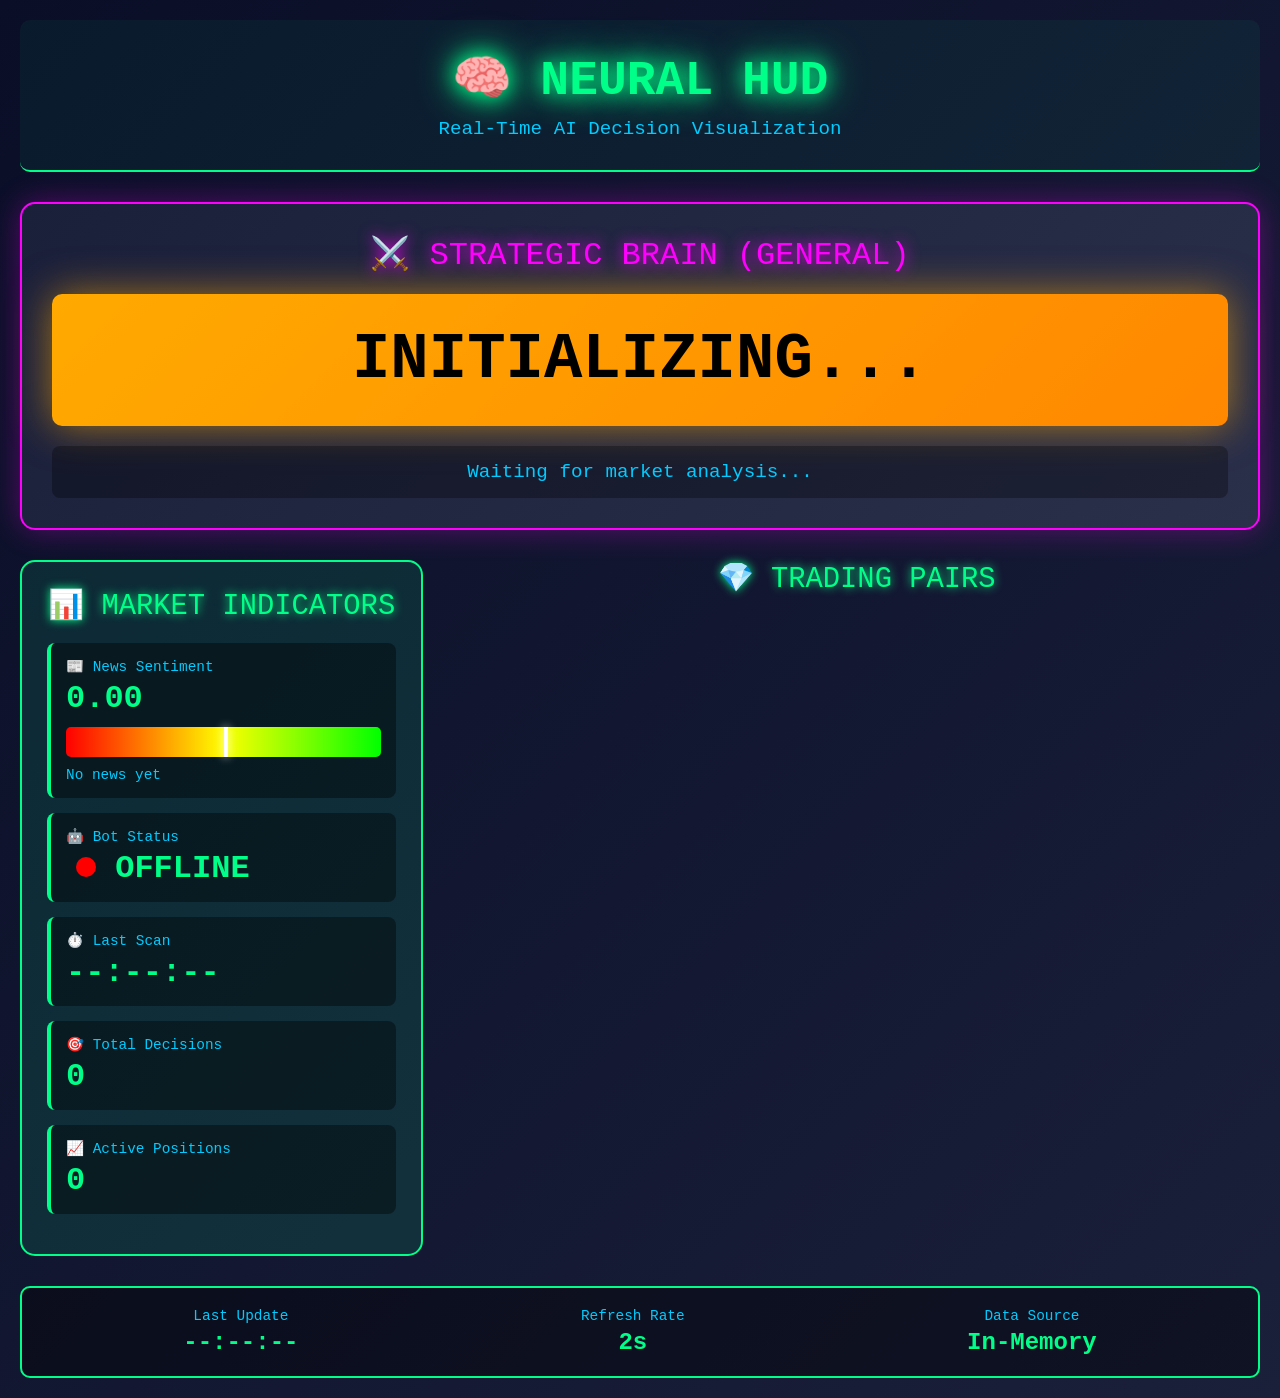
==== web/templates/brain.html @ 50ec34ca "Best fix!" ====
<!DOCTYPE html>
<html lang="en">
<head>
    <meta charset="UTF-8">
    <meta name="viewport" content="width=device-width, initial-scale=1.0">
    <title>Neural HUD - Bybit Trading Bot</title>
    <style>
        * {
            margin: 0;
            padding: 0;
            box-sizing: border-box;
        }

        body {
            font-family: 'Courier New', monospace;
            background: linear-gradient(135deg, #0a0e27 0%, #1a1f3a 100%);
            color: #00ff88;
            overflow-x: hidden;
        }

        .container {
            max-width: 1600px;
            margin: 0 auto;
            padding: 20px;
        }

        /* Header */
        .header {
            text-align: center;
            padding: 30px 0;
            border-bottom: 2px solid #00ff88;
            margin-bottom: 30px;
            background: rgba(0, 255, 136, 0.05);
            border-radius: 10px;
        }

        .header h1 {
            font-size: 3em;
            text-shadow: 0 0 20px #00ff88, 0 0 40px #00ff88;
            animation: pulse 2s infinite;
        }

        @keyframes pulse {
            0%, 100% { opacity: 1; }
            50% { opacity: 0.7; }
        }

        .header .subtitle {
            color: #00ccff;
            font-size: 1.2em;
            margin-top: 10px;
        }

        /* Strategic Brain (Генерал) */
        .strategic-section {
            background: linear-gradient(135deg, #1a1f3a 0%, #2a2f4a 100%);
            border: 2px solid #ff00ff;
            border-radius: 15px;
            padding: 30px;
            margin-bottom: 30px;
            box-shadow: 0 0 30px rgba(255, 0, 255, 0.3);
        }

        .strategic-title {
            font-size: 2em;
            color: #ff00ff;
            text-align: center;
            margin-bottom: 20px;
            text-shadow: 0 0 15px #ff00ff;
        }

        .regime-display {
            text-align: center;
            font-size: 4em;
            font-weight: bold;
            padding: 30px;
            border-radius: 10px;
            margin-bottom: 20px;
        }

        .regime-BULL_RUSH {
            background: linear-gradient(135deg, #00ff00 0%, #00cc00 100%);
            color: #000;
            box-shadow: 0 0 40px rgba(0, 255, 0, 0.6);
        }

        .regime-BEAR_CRASH {
            background: linear-gradient(135deg, #ff0000 0%, #cc0000 100%);
            color: #fff;
            box-shadow: 0 0 40px rgba(255, 0, 0, 0.6);
        }

        .regime-SIDEWAYS {
            background: linear-gradient(135deg, #ffaa00 0%, #ff8800 100%);
            color: #000;
            box-shadow: 0 0 40px rgba(255, 170, 0, 0.6);
        }

        .regime-UNCERTAIN {
            background: linear-gradient(135deg, #888 0%, #666 100%);
            color: #fff;
            box-shadow: 0 0 40px rgba(136, 136, 136, 0.6);
        }

        .regime-reason {
            text-align: center;
            color: #00ccff;
            font-size: 1.2em;
            padding: 15px;
            background: rgba(0, 0, 0, 0.3);
            border-radius: 8px;
        }

        /* Grid Layout */
        .grid {
            display: grid;
            grid-template-columns: 1fr 2fr;
            gap: 30px;
            margin-bottom: 30px;
        }

        /* Left Column - Market Indicators */
        .indicators-section {
            background: rgba(0, 255, 136, 0.1);
            border: 2px solid #00ff88;
            border-radius: 15px;
            padding: 25px;
        }

        .section-title {
            font-size: 1.8em;
            margin-bottom: 20px;
            text-align: center;
            text-shadow: 0 0 10px currentColor;
        }

        .indicator-card {
            background: rgba(0, 0, 0, 0.4);
            border-left: 4px solid #00ff88;
            padding: 15px;
            margin-bottom: 15px;
            border-radius: 8px;
        }

        .indicator-label {
            color: #00ccff;
            font-size: 0.9em;
            margin-bottom: 5px;
        }

        .indicator-value {
            font-size: 2em;
            font-weight: bold;
        }

        .sentiment-bar {
            width: 100%;
            height: 30px;
            background: linear-gradient(to right, #ff0000 0%, #ffff00 50%, #00ff00 100%);
            border-radius: 5px;
            position: relative;
            margin-top: 10px;
        }

        .sentiment-marker {
            position: absolute;
            width: 4px;
            height: 100%;
            background: #fff;
            box-shadow: 0 0 10px #fff;
            transition: left 0.5s;
        }

        /* Right Column - Symbol Cards */
        .symbols-section {
            display: grid;
            grid-template-columns: repeat(auto-fit, minmax(300px, 1fr));
            gap: 20px;
        }

        .symbol-card {
            background: linear-gradient(135deg, #1a1f3a 0%, #2a2f4a 100%);
            border: 2px solid #00ccff;
            border-radius: 12px;
            padding: 20px;
            transition: all 0.3s;
        }

        .symbol-card:hover {
            transform: translateY(-5px);
            box-shadow: 0 10px 30px rgba(0, 204, 255, 0.4);
        }

        .symbol-header {
            display: flex;
            justify-content: space-between;
            align-items: center;
            margin-bottom: 15px;
        }

        .symbol-name {
            font-size: 1.8em;
            font-weight: bold;
            color: #00ccff;
        }

        .symbol-price {
            font-size: 1.4em;
            color: #fff;
        }

        .ml-section {
            margin: 15px 0;
        }

        .ml-decision {
            font-size: 1.3em;
            font-weight: bold;
            margin-bottom: 10px;
        }

        .decision-BUY {
            color: #00ff00;
        }

        .decision-SELL {
            color: #ff0000;
        }

        .decision-HOLD {
            color: #ffaa00;
        }

        .confidence-bar {
            width: 100%;
            height: 25px;
            background: rgba(0, 0, 0, 0.5);
            border-radius: 5px;
            overflow: hidden;
            position: relative;
        }

        .confidence-fill {
            height: 100%;
            background: linear-gradient(90deg, #00ff88 0%, #00ccff 100%);
            transition: width 0.5s;
            display: flex;
            align-items: center;
            justify-content: center;
            color: #000;
            font-weight: bold;
        }

        .gatekeeper-status {
            margin-top: 15px;
            padding: 10px;
            border-radius: 8px;
            text-align: center;
            font-weight: bold;
        }

        .status-PASS {
            background: rgba(0, 255, 0, 0.2);
            border: 2px solid #00ff00;
            color: #00ff00;
        }

        .status-BLOCK {
            background: rgba(255, 0, 0, 0.2);
            border: 2px solid #ff0000;
            color: #ff0000;
        }

        /* System Status */
        .system-status {
            background: rgba(0, 0, 0, 0.4);
            border: 2px solid #00ff88;
            border-radius: 10px;
            padding: 20px;
            margin-top: 30px;
            display: flex;
            justify-content: space-around;
            align-items: center;
        }

        .status-item {
            text-align: center;
        }

        .status-label {
            color: #00ccff;
            font-size: 0.9em;
            margin-bottom: 5px;
        }

        .status-value {
            font-size: 1.5em;
            font-weight: bold;
        }

        .status-indicator {
            width: 20px;
            height: 20px;
            border-radius: 50%;
            display: inline-block;
            margin-left: 10px;
        }

        .indicator-active {
            background: #00ff00;
            box-shadow: 0 0 15px #00ff00;
            animation: blink 1s infinite;
        }

        .indicator-inactive {
            background: #ff0000;
        }

        @keyframes blink {
            0%, 100% { opacity: 1; }
            50% { opacity: 0.5; }
        }

        /* Responsive */
        @media (max-width: 1200px) {
            .grid {
                grid-template-columns: 1fr;
            }
        }

        @media (max-width: 768px) {
            .header h1 {
                font-size: 2em;
            }
            
            .regime-display {
                font-size: 2.5em;
            }
            
            .symbols-section {
                grid-template-columns: 1fr;
            }
        }
    </style>
</head>
<body>
    <div class="container">
        <!-- Header -->
        <div class="header">
            <h1>🧠 NEURAL HUD</h1>
            <div class="subtitle">Real-Time AI Decision Visualization</div>
        </div>

        <!-- Strategic Brain (Генерал) -->
        <div class="strategic-section">
            <div class="strategic-title">⚔️ STRATEGIC BRAIN (GENERAL)</div>
            <div id="regime-display" class="regime-display regime-SIDEWAYS">
                INITIALIZING...
            </div>
            <div id="regime-reason" class="regime-reason">
                Waiting for market analysis...
            </div>
        </div>

        <!-- Main Grid -->
        <div class="grid">
            <!-- Left Column - Market Indicators -->
            <div class="indicators-section">
                <div class="section-title">📊 MARKET INDICATORS</div>
                
                <!-- News Sentiment -->
                <div class="indicator-card">
                    <div class="indicator-label">📰 News Sentiment</div>
                    <div id="news-sentiment" class="indicator-value">0.00</div>
                    <div class="sentiment-bar">
                        <div id="sentiment-marker" class="sentiment-marker" style="left: 50%;"></div>
                    </div>
                    <div id="latest-headline" style="margin-top: 10px; color: #00ccff; font-size: 0.9em;">
                        No news yet
                    </div>
                </div>

                <!-- System Status -->
                <div class="indicator-card">
                    <div class="indicator-label">🤖 Bot Status</div>
                    <div id="bot-status" class="indicator-value">
                        <span class="status-indicator indicator-inactive"></span>
                        OFFLINE
                    </div>
                </div>

                <!-- Last Scan -->
                <div class="indicator-card">
                    <div class="indicator-label">⏱️ Last Scan</div>
                    <div id="last-scan" class="indicator-value">--:--:--</div>
                </div>

                <!-- Total Decisions -->
                <div class="indicator-card">
                    <div class="indicator-label">🎯 Total Decisions</div>
                    <div id="total-decisions" class="indicator-value">0</div>
                </div>

                <!-- Active Positions -->
                <div class="indicator-card">
                    <div class="indicator-label">📈 Active Positions</div>
                    <div id="active-positions" class="indicator-value">0</div>
                </div>
            </div>

            <!-- Right Column - Symbol Cards -->
            <div>
                <div class="section-title">💎 TRADING PAIRS</div>
                <div id="symbols-grid" class="symbols-section">
                    <!-- Symbol cards will be inserted here by JS -->
                </div>
            </div>
        </div>

        <!-- System Status Footer -->
        <div class="system-status">
            <div class="status-item">
                <div class="status-label">Last Update</div>
                <div id="last-update" class="status-value">--:--:--</div>
            </div>
            <div class="status-item">
                <div class="status-label">Refresh Rate</div>
                <div class="status-value">2s</div>
            </div>
            <div class="status-item">
                <div class="status-label">Data Source</div>
                <div class="status-value">In-Memory</div>
            </div>
        </div>
    </div>

    <script>
        // Trading pairs to monitor
        const SYMBOLS = ['BTCUSDT', 'ETHUSDT', 'SOLUSDT', 'BNBUSDT', 'XRPUSDT'];

        // Update data every 2 seconds
        setInterval(updateData, 2000);
        updateData(); // Initial load

        async function updateData() {
            try {
                const response = await fetch('/api/brain_live');
                const data = await response.json();
                
                // Update Strategic Brain
                updateStrategicBrain(data.strategic);
                
                // Update News
                updateNews(data.news);
                
                // Update System Status
                updateSystemStatus(data.system);
                
                // Update Symbol Cards
                updateSymbols(data);
                
                // Update last update time
                document.getElementById('last-update').textContent = new Date().toLocaleTimeString();
                
            } catch (error) {
                console.error('Error fetching data:', error);
            }
        }

        function updateStrategicBrain(strategic) {
            const regimeDisplay = document.getElementById('regime-display');
            const regimeReason = document.getElementById('regime-reason');
            
            const regime = strategic.regime || 'SIDEWAYS';
            const reason = strategic.reason || 'Analyzing market...';
            
            regimeDisplay.textContent = regime.replace('_', ' ');
            regimeDisplay.className = `regime-display regime-${regime}`;
            regimeReason.textContent = reason;
        }

        function updateNews(news) {
            const sentiment = news.sentiment || 0;
            const headline = news.latest_headline || 'No news yet';
            const count = news.count || 0;
            
            document.getElementById('news-sentiment').textContent = sentiment.toFixed(2);
            document.getElementById('latest-headline').textContent = `${headline} (${count} news)`;
            
            // Update sentiment marker (convert -1 to +1 range to 0-100%)
            const markerPosition = ((sentiment + 1) / 2) * 100;
            document.getElementById('sentiment-marker').style.left = `${markerPosition}%`;
        }

        function updateSystemStatus(system) {
            const botRunning = system.bot_running || false;
            const lastScan = system.last_scan || null;
            const totalDecisions = system.total_decisions || 0;
            
            // Bot status
            const botStatusEl = document.getElementById('bot-status');
            if (botRunning) {
                botStatusEl.innerHTML = '<span class="status-indicator indicator-active"></span> ACTIVE';
            } else {
                botStatusEl.innerHTML = '<span class="status-indicator indicator-inactive"></span> OFFLINE';
            }
            
            // Last scan
            if (lastScan) {
                const scanTime = new Date(lastScan);
                document.getElementById('last-scan').textContent = scanTime.toLocaleTimeString();
            }
            
            // Total decisions
            document.getElementById('total-decisions').textContent = totalDecisions;
        }

        function updateSymbols(data) {
            const symbolsGrid = document.getElementById('symbols-grid');
            const market = data.market || {};
            const mlPredictions = data.ml_predictions || {};
            const gatekeeper = data.gatekeeper || {};
            const positions = data.positions || {};
            
            // Update active positions count
            document.getElementById('active-positions').textContent = positions.count || 0;
            
            // Create/update symbol cards
            symbolsGrid.innerHTML = '';
            
            SYMBOLS.forEach(symbol => {
                const card = createSymbolCard(
                    symbol,
                    market.current_prices?.[symbol] || 0,
                    market.rsi_values?.[symbol] || 50,
                    market.chop_index?.[symbol] || 50,
                    mlPredictions[symbol] || {},
                    gatekeeper[symbol] || 'UNKNOWN',
                    positions.active?.includes(symbol) || false
                );
                symbolsGrid.appendChild(card);
            });
        }

        function createSymbolCard(symbol, price, rsi, chop, mlPrediction, gatekeeperStatus, hasPosition) {
            const card = document.createElement('div');
            card.className = 'symbol-card';
            
            const decision = mlPrediction.decision || 'HOLD';
            const confidence = mlPrediction.confidence || 0;
            const changePct = mlPrediction.change_pct || 0;
            
            const isPass = !gatekeeperStatus.startsWith('BLOCK');
            const statusClass = isPass ? 'status-PASS' : 'status-BLOCK';
            const statusText = isPass ? '✅ PASS' : gatekeeperStatus;
            
            card.innerHTML = `
                <div class="symbol-header">
                    <div class="symbol-name">${symbol.replace('USDT', '')}</div>
                    <div class="symbol-price">$${price.toFixed(2)}</div>
                </div>
                
                <div style="display: grid; grid-template-columns: 1fr 1fr; gap: 10px; margin-bottom: 15px;">
                    <div>
                        <div style="color: #00ccff; font-size: 0.8em;">RSI</div>
                        <div style="font-size: 1.2em; font-weight: bold;">${rsi.toFixed(1)}</div>
                    </div>
                    <div>
                        <div style="color: #00ccff; font-size: 0.8em;">CHOP</div>
                        <div style="font-size: 1.2em; font-weight: bold;">${chop.toFixed(1)}</div>
                    </div>
                </div>
                
                <div class="ml-section">
                    <div class="ml-decision decision-${decision}">
                        ${decision} ${changePct > 0 ? '+' : ''}${changePct.toFixed(2)}%
                    </div>
                    <div class="confidence-bar">
                        <div class="confidence-fill" style="width: ${confidence * 100}%">
                            ${(confidence * 100).toFixed(0)}%
                        </div>
                    </div>
                </div>
                
                <div class="gatekeeper-status ${statusClass}">
                    ${statusText}
                </div>
                
                ${hasPosition ? '<div style="text-align: center; margin-top: 10px; color: #ffaa00; font-weight: bold;">📈 POSITION OPEN</div>' : ''}
            `;
            
            return card;
        }
    </script>
</body>
</html>
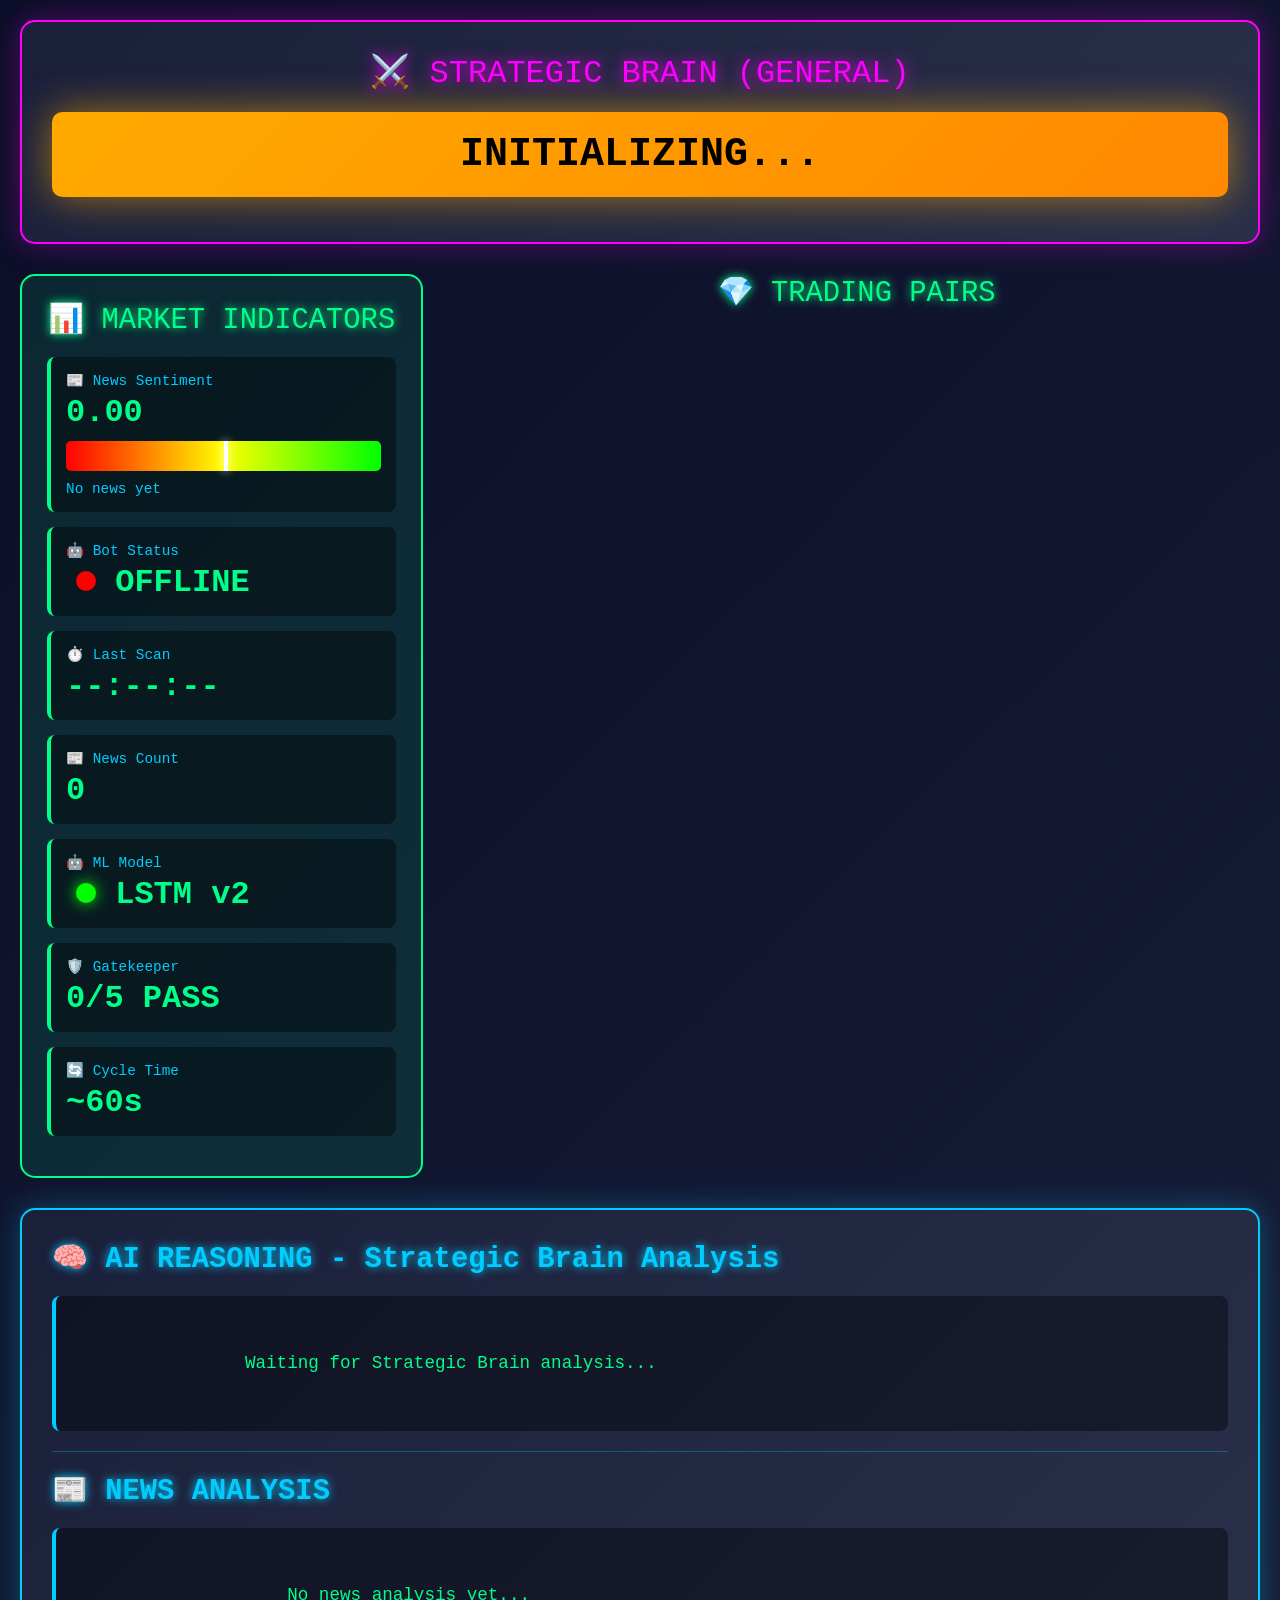
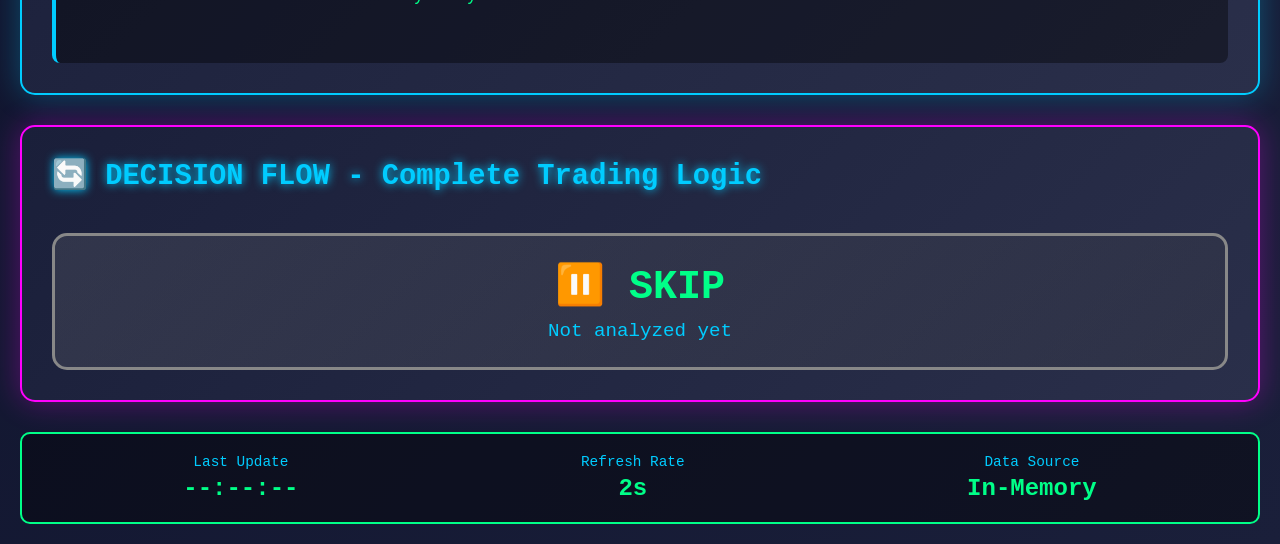
==== commit fa0d1c16: "fix dash" ====
--- a/web/templates/brain.html
+++ b/web/templates/brain.html
@@ -24,32 +24,7 @@
             padding: 20px;
         }
 
-        /* Header */
-        .header {
-            text-align: center;
-            padding: 30px 0;
-            border-bottom: 2px solid #00ff88;
-            margin-bottom: 30px;
-            background: rgba(0, 255, 136, 0.05);
-            border-radius: 10px;
-        }
-
-        .header h1 {
-            font-size: 3em;
-            text-shadow: 0 0 20px #00ff88, 0 0 40px #00ff88;
-            animation: pulse 2s infinite;
-        }
-
-        @keyframes pulse {
-            0%, 100% { opacity: 1; }
-            50% { opacity: 0.7; }
-        }
-
-        .header .subtitle {
-            color: #00ccff;
-            font-size: 1.2em;
-            margin-top: 10px;
-        }
+        /* Header - REMOVED */
 
         /* Strategic Brain (Генерал) */
         .strategic-section {
@@ -71,11 +46,11 @@
 
         .regime-display {
             text-align: center;
-            font-size: 4em;
-            font-weight: bold;
-            padding: 30px;
+            font-size: 2.5em;
+            font-weight: bold;
+            padding: 20px;
             border-radius: 10px;
-            margin-bottom: 20px;
+            margin-bottom: 15px;
         }
 
         .regime-BULL_RUSH {
@@ -103,12 +78,7 @@
         }
 
         .regime-reason {
-            text-align: center;
-            color: #00ccff;
-            font-size: 1.2em;
-            padding: 15px;
-            background: rgba(0, 0, 0, 0.3);
-            border-radius: 8px;
+            display: none; /* HIDDEN - убираем дублирование */
         }
 
         /* Grid Layout */
@@ -268,6 +238,52 @@
         .status-BLOCK {
             background: rgba(255, 0, 0, 0.2);
             border: 2px solid #ff0000;
+            color: #ff0000;
+        }
+
+        /* Decision Reasoning */
+        .reasoning-section {
+            margin-top: 15px;
+            padding: 15px;
+            background: rgba(0, 0, 0, 0.3);
+            border-radius: 8px;
+            border-left: 4px solid #00ccff;
+        }
+
+        .reasoning-title {
+            color: #00ccff;
+            font-size: 1.1em;
+            margin-bottom: 10px;
+            font-weight: bold;
+        }
+
+        .reasoning-item {
+            padding: 8px 0;
+            border-bottom: 1px solid rgba(255, 255, 255, 0.1);
+            display: flex;
+            justify-content: space-between;
+            align-items: center;
+        }
+
+        .reasoning-item:last-child {
+            border-bottom: none;
+        }
+
+        .reasoning-label {
+            color: #888;
+            font-size: 0.9em;
+        }
+
+        .reasoning-value {
+            color: #00ff88;
+            font-weight: bold;
+        }
+
+        .filter-pass {
+            color: #00ff00;
+        }
+
+        .filter-fail {
             color: #ff0000;
         }
 
@@ -321,6 +337,191 @@
             50% { opacity: 0.5; }
         }
 
+        /* AI Reasoning Panel */
+        .ai-reasoning-section {
+            background: linear-gradient(135deg, #1a1f3a 0%, #2a2f4a 100%);
+            border: 2px solid #00ccff;
+            border-radius: 15px;
+            padding: 30px;
+            margin-bottom: 30px;
+            box-shadow: 0 0 30px rgba(0, 204, 255, 0.3);
+        }
+
+        .reasoning-title {
+            font-size: 1.8em;
+            color: #00ccff;
+            margin-bottom: 20px;
+            text-shadow: 0 0 10px #00ccff;
+            display: flex;
+            align-items: center;
+            gap: 10px;
+        }
+
+        .reasoning-content {
+            background: rgba(0, 0, 0, 0.4);
+            border-left: 4px solid #00ccff;
+            padding: 20px;
+            border-radius: 8px;
+            line-height: 1.8;
+            color: #00ff88;
+            font-size: 1.1em;
+            white-space: pre-wrap;
+            max-height: 300px;
+            overflow-y: auto;
+        }
+
+        .reasoning-content::-webkit-scrollbar {
+            width: 8px;
+        }
+
+        .reasoning-content::-webkit-scrollbar-track {
+            background: rgba(0, 0, 0, 0.3);
+            border-radius: 4px;
+        }
+
+        .reasoning-content::-webkit-scrollbar-thumb {
+            background: #00ccff;
+            border-radius: 4px;
+        }
+
+        .news-analysis {
+            margin-top: 20px;
+            padding-top: 20px;
+            border-top: 1px solid rgba(0, 204, 255, 0.3);
+        }
+
+        /* Decision Flow Diagram */
+        .decision-flow-section {
+            background: linear-gradient(135deg, #1a1f3a 0%, #2a2f4a 100%);
+            border: 2px solid #ff00ff;
+            border-radius: 15px;
+            padding: 30px;
+            margin-bottom: 30px;
+            box-shadow: 0 0 30px rgba(255, 0, 255, 0.3);
+        }
+
+        .flow-diagram {
+            display: flex;
+            flex-direction: column;
+            gap: 15px;
+            margin-top: 20px;
+        }
+
+        .flow-step {
+            display: flex;
+            align-items: center;
+            gap: 15px;
+            padding: 15px;
+            background: rgba(0, 0, 0, 0.4);
+            border-radius: 10px;
+            border-left: 4px solid #888;
+            transition: all 0.3s;
+        }
+
+        .flow-step.pass {
+            border-left-color: #00ff00;
+            background: rgba(0, 255, 0, 0.1);
+        }
+
+        .flow-step.fail {
+            border-left-color: #ff0000;
+            background: rgba(255, 0, 0, 0.1);
+        }
+
+        .flow-step.pending {
+            border-left-color: #888;
+            opacity: 0.5;
+        }
+
+        .flow-step.skip {
+            border-left-color: #ffaa00;
+            background: rgba(255, 170, 0, 0.1);
+        }
+
+        .step-number {
+            font-size: 1.5em;
+            font-weight: bold;
+            color: #00ccff;
+            min-width: 40px;
+            text-align: center;
+        }
+
+        .step-content {
+            flex: 1;
+        }
+
+        .step-name {
+            font-size: 1.2em;
+            font-weight: bold;
+            color: #00ff88;
+            margin-bottom: 5px;
+        }
+
+        .step-result {
+            font-size: 0.9em;
+            color: #888;
+        }
+
+        .step-status {
+            font-size: 1.5em;
+            min-width: 50px;
+            text-align: center;
+        }
+
+        .step-time {
+            font-size: 0.8em;
+            color: #00ccff;
+            min-width: 60px;
+            text-align: right;
+        }
+
+        .flow-arrow {
+            text-align: center;
+            font-size: 2em;
+            color: #00ccff;
+            animation: pulse 2s infinite;
+        }
+
+        @keyframes pulse {
+            0%, 100% { opacity: 0.5; }
+            50% { opacity: 1; }
+        }
+
+        .final-decision {
+            margin-top: 20px;
+            padding: 25px;
+            background: linear-gradient(135deg, rgba(0, 255, 136, 0.2) 0%, rgba(0, 204, 255, 0.2) 100%);
+            border: 3px solid #00ff88;
+            border-radius: 15px;
+            text-align: center;
+        }
+
+        .final-decision.action-BUY {
+            border-color: #00ff00;
+            background: linear-gradient(135deg, rgba(0, 255, 0, 0.2) 0%, rgba(0, 255, 136, 0.2) 100%);
+        }
+
+        .final-decision.action-SELL {
+            border-color: #ff0000;
+            background: linear-gradient(135deg, rgba(255, 0, 0, 0.2) 0%, rgba(255, 136, 0, 0.2) 100%);
+        }
+
+        .final-decision.action-SKIP {
+            border-color: #888;
+            background: linear-gradient(135deg, rgba(136, 136, 136, 0.2) 0%, rgba(68, 68, 68, 0.2) 100%);
+        }
+
+        .decision-action {
+            font-size: 2.5em;
+            font-weight: bold;
+            margin-bottom: 10px;
+        }
+
+        .decision-reason {
+            font-size: 1.2em;
+            color: #00ccff;
+        }
+
         /* Responsive */
         @media (max-width: 1200px) {
             .grid {
@@ -340,16 +541,20 @@
             .symbols-section {
                 grid-template-columns: 1fr;
             }
+
+            .flow-step {
+                flex-direction: column;
+                text-align: center;
+            }
+
+            .step-time {
+                text-align: center;
+            }
         }
     </style>
 </head>
 <body>
     <div class="container">
-        <!-- Header -->
-        <div class="header">
-            <h1>🧠 NEURAL HUD</h1>
-            <div class="subtitle">Real-Time AI Decision Visualization</div>
-        </div>
 
         <!-- Strategic Brain (Генерал) -->
         <div class="strategic-section">
@@ -395,16 +600,31 @@
                     <div id="last-scan" class="indicator-value">--:--:--</div>
                 </div>
 
-                <!-- Total Decisions -->
+                <!-- News Count -->
                 <div class="indicator-card">
-                    <div class="indicator-label">🎯 Total Decisions</div>
-                    <div id="total-decisions" class="indicator-value">0</div>
-                </div>
-
-                <!-- Active Positions -->
+                    <div class="indicator-label">📰 News Count</div>
+                    <div id="news-count" class="indicator-value">0</div>
+                </div>
+
+                <!-- ML Model Status -->
                 <div class="indicator-card">
-                    <div class="indicator-label">📈 Active Positions</div>
-                    <div id="active-positions" class="indicator-value">0</div>
+                    <div class="indicator-label">🤖 ML Model</div>
+                    <div id="ml-status" class="indicator-value">
+                        <span class="status-indicator indicator-active"></span>
+                        LSTM v2
+                    </div>
+                </div>
+
+                <!-- Gatekeeper Status -->
+                <div class="indicator-card">
+                    <div class="indicator-label">🛡️ Gatekeeper</div>
+                    <div id="gatekeeper-summary" class="indicator-value">0/5 PASS</div>
+                </div>
+
+                <!-- Decision Cycle -->
+                <div class="indicator-card">
+                    <div class="indicator-label">🔄 Cycle Time</div>
+                    <div id="cycle-time" class="indicator-value">~60s</div>
                 </div>
             </div>
 
@@ -417,6 +637,38 @@
             </div>
         </div>
 
+        <!-- AI Reasoning Panel -->
+        <div class="ai-reasoning-section">
+            <div class="reasoning-title">
+                🧠 AI REASONING - Strategic Brain Analysis
+            </div>
+            <div id="strategic-reasoning" class="reasoning-content">
+                Waiting for Strategic Brain analysis...
+            </div>
+            <div class="news-analysis">
+                <div class="reasoning-title">
+                    📰 NEWS ANALYSIS
+                </div>
+                <div id="news-reasoning" class="reasoning-content">
+                    No news analysis yet...
+                </div>
+            </div>
+        </div>
+
+        <!-- Decision Flow Diagram -->
+        <div class="decision-flow-section">
+            <div class="reasoning-title">
+                🔄 DECISION FLOW - Complete Trading Logic
+            </div>
+            <div class="flow-diagram" id="flow-diagram">
+                <!-- Steps will be inserted by JavaScript -->
+            </div>
+            <div id="final-decision-box" class="final-decision action-SKIP">
+                <div class="decision-action">⏸️ SKIP</div>
+                <div class="decision-reason">Not analyzed yet</div>
+            </div>
+        </div>
+
         <!-- System Status Footer -->
         <div class="system-status">
             <div class="status-item">
@@ -456,8 +708,14 @@
                 // Update System Status
                 updateSystemStatus(data.system);
                 
-                // Update Symbol Cards
+                // Update Symbol Cards (with reasoning)
                 updateSymbols(data);
+                
+                // Update AI Reasoning
+                updateAIReasoning(data.ai_reasoning || {});
+                
+                // Update Decision Flow
+                updateDecisionFlow(data.decision_flow || {});
                 
                 // Update last update time
                 document.getElementById('last-update').textContent = new Date().toLocaleTimeString();
@@ -485,7 +743,8 @@
             const count = news.count || 0;
             
             document.getElementById('news-sentiment').textContent = sentiment.toFixed(2);
-            document.getElementById('latest-headline').textContent = `${headline} (${count} news)`;
+            document.getElementById('latest-headline').textContent = headline;
+            document.getElementById('news-count').textContent = count;
             
             // Update sentiment marker (convert -1 to +1 range to 0-100%)
             const markerPosition = ((sentiment + 1) / 2) * 100;
@@ -495,7 +754,6 @@
         function updateSystemStatus(system) {
             const botRunning = system.bot_running || false;
             const lastScan = system.last_scan || null;
-            const totalDecisions = system.total_decisions || 0;
             
             // Bot status
             const botStatusEl = document.getElementById('bot-status');
@@ -510,9 +768,66 @@
                 const scanTime = new Date(lastScan);
                 document.getElementById('last-scan').textContent = scanTime.toLocaleTimeString();
             }
-            
-            // Total decisions
-            document.getElementById('total-decisions').textContent = totalDecisions;
+        }
+
+        function updatePerformance(performance) {
+            const winRate = performance.win_rate || 0;
+            const totalPnl = performance.total_pnl || 0;
+            const currentBalance = performance.current_balance || 0;
+            const performance24h = performance.performance_24h || 0;
+            
+            // Win Rate
+            const winRateEl = document.getElementById('win-rate');
+            winRateEl.textContent = `${winRate.toFixed(1)}%`;
+            winRateEl.style.color = winRate >= 50 ? '#00ff00' : (winRate >= 30 ? '#ffaa00' : '#ff0000');
+            
+            // Total PnL
+            const totalPnlEl = document.getElementById('total-pnl');
+            totalPnlEl.textContent = `$${totalPnl >= 0 ? '+' : ''}${totalPnl.toFixed(2)}`;
+            totalPnlEl.style.color = totalPnl >= 0 ? '#00ff00' : '#ff0000';
+            
+            // Current Balance
+            document.getElementById('current-balance').textContent = `$${currentBalance.toFixed(2)}`;
+            
+            // 24h Performance
+            const perf24hEl = document.getElementById('performance-24h');
+            perf24hEl.textContent = `$${performance24h >= 0 ? '+' : ''}${performance24h.toFixed(2)}`;
+            perf24hEl.style.color = performance24h >= 0 ? '#00ff00' : '#ff0000';
+        }
+
+        function updateRecentTrades(trades) {
+            const container = document.getElementById('recent-trades');
+            
+            if (!trades || trades.length === 0) {
+                container.innerHTML = '<div style="color: #888; text-align: center;">No trades yet...</div>';
+                return;
+            }
+            
+            let html = '<div style="display: grid; gap: 10px;">';
+            trades.forEach(trade => {
+                const pnl = trade.pnl || 0;
+                const pnlColor = pnl >= 0 ? '#00ff00' : '#ff0000';
+                const pnlSign = pnl >= 0 ? '+' : '';
+                const time = trade.time ? new Date(trade.time).toLocaleTimeString() : '--:--';
+                
+                html += `
+                    <div style="background: rgba(0,0,0,0.3); padding: 15px; border-radius: 8px; border-left: 4px solid ${pnlColor};">
+                        <div style="display: flex; justify-content: space-between; align-items: center;">
+                            <div>
+                                <span style="font-size: 1.2em; color: #00ccff;">${trade.symbol || 'UNKNOWN'}</span>
+                                <span style="margin-left: 10px; color: ${trade.side === 'BUY' ? '#00ff00' : '#ff0000'};">${trade.side || 'N/A'}</span>
+                            </div>
+                            <div style="text-align: right;">
+                                <div style="font-size: 1.3em; color: ${pnlColor}; font-weight: bold;">${pnlSign}$${Math.abs(pnl).toFixed(2)}</div>
+                                <div style="font-size: 0.9em; color: #888;">${time}</div>
+                            </div>
+                        </div>
+                    </div>
+                `;
+            });
+            html += '</div>';
+            
+            container.innerHTML = html;
         }
 
         function updateSymbols(data) {
@@ -521,28 +836,41 @@
             const mlPredictions = data.ml_predictions || {};
             const gatekeeper = data.gatekeeper || {};
             const positions = data.positions || {};
-            
-            // Update active positions count
-            document.getElementById('active-positions').textContent = positions.count || 0;
+            const reasoning = data.decision_reasoning || {};
+            
+            // Update gatekeeper summary
+            const gatekeeperValues = Object.values(gatekeeper);
+            const passCount = gatekeeperValues.filter(status => !status.startsWith('BLOCK')).length;
+            const totalCount = SYMBOLS.length;
+            const gatekeeperSummaryEl = document.getElementById('gatekeeper-summary');
+            if (gatekeeperSummaryEl) {
+                gatekeeperSummaryEl.textContent = `${passCount}/${totalCount} PASS`;
+                gatekeeperSummaryEl.style.color = passCount > 0 ? '#00ff00' : '#ff0000';
+            }
             
             // Create/update symbol cards
             symbolsGrid.innerHTML = '';
             
             SYMBOLS.forEach(symbol => {
+                const currentPrices = market.current_prices || {};
+                const rsiValues = market.rsi_values || {};
+                const chopIndex = market.chop_index || {};
+                
                 const card = createSymbolCard(
                     symbol,
-                    market.current_prices?.[symbol] || 0,
-                    market.rsi_values?.[symbol] || 50,
-                    market.chop_index?.[symbol] || 50,
+                    currentPrices[symbol] || 0,
+                    rsiValues[symbol] || 50,
+                    chopIndex[symbol] || 50,
                     mlPredictions[symbol] || {},
                     gatekeeper[symbol] || 'UNKNOWN',
-                    positions.active?.includes(symbol) || false
+                    (positions.active || []).includes(symbol),
+                    reasoning[symbol] || null
                 );
                 symbolsGrid.appendChild(card);
             });
         }
 
-        function createSymbolCard(symbol, price, rsi, chop, mlPrediction, gatekeeperStatus, hasPosition) {
+        function createSymbolCard(symbol, price, rsi, chop, mlPrediction, gatekeeperStatus, hasPosition, reasoning) {
             const card = document.createElement('div');
             card.className = 'symbol-card';
             
@@ -553,6 +881,46 @@
             const isPass = !gatekeeperStatus.startsWith('BLOCK');
             const statusClass = isPass ? 'status-PASS' : 'status-BLOCK';
             const statusText = isPass ? '✅ PASS' : gatekeeperStatus;
+            
+            // Build reasoning HTML
+            let reasoningHTML = '';
+            if (reasoning) {
+                reasoningHTML = `
+                    <div class="reasoning-section">
+                        <div class="reasoning-title">🧠 Decision Process</div>
+                        ${reasoning.chop_filter !== undefined ? `
+                            <div class="reasoning-item">
+                                <span class="reasoning-label">CHOP Filter:</span>
+                                <span class="reasoning-value ${reasoning.chop_filter ? 'filter-pass' : 'filter-fail'}">
+                                    ${reasoning.chop_filter ? '✅ PASS' : '❌ FAIL'}
+                                </span>
+                            </div>
+                        ` : ''}
+                        ${reasoning.pattern_filter !== undefined ? `
+                            <div class="reasoning-item">
+                                <span class="reasoning-label">Pattern Filter:</span>
+                                <span class="reasoning-value ${reasoning.pattern_filter ? 'filter-pass' : 'filter-fail'}">
+                                    ${reasoning.pattern_filter ? '✅ PASS' : '❌ FAIL'}
+                                </span>
+                            </div>
+                        ` : ''}
+                        ${reasoning.ml_confidence !== undefined ? `
+                            <div class="reasoning-item">
+                                <span class="reasoning-label">ML Confidence:</span>
+                                <span class="reasoning-value">${(reasoning.ml_confidence * 100).toFixed(0)}%</span>
+                            </div>
+                        ` : ''}
+                        ${reasoning.ta_confirmation !== undefined ? `
+                            <div class="reasoning-item">
+                                <span class="reasoning-label">TA Confirmation:</span>
+                                <span class="reasoning-value ${reasoning.ta_confirmation ? 'filter-pass' : 'filter-fail'}">
+                                    ${reasoning.ta_confirmation ? '✅ YES' : '❌ NO'}
+                                </span>
+                            </div>
+                        ` : ''}
+                    </div>
+                `;
+            }
             
             card.innerHTML = `
                 <div class="symbol-header">
@@ -586,10 +954,88 @@
                     ${statusText}
                 </div>
                 
+                ${reasoningHTML}
+                
                 ${hasPosition ? '<div style="text-align: center; margin-top: 10px; color: #ffaa00; font-weight: bold;">📈 POSITION OPEN</div>' : ''}
             `;
             
             return card;
+        }
+
+        function updateAIReasoning(aiReasoning) {
+            const strategicText = aiReasoning.strategic_text || 'Waiting for Strategic Brain analysis...';
+            const newsText = aiReasoning.news_analysis || 'No news analysis yet...';
+            
+            document.getElementById('strategic-reasoning').textContent = strategicText;
+            document.getElementById('news-reasoning').textContent = newsText;
+        }
+
+        function updateDecisionFlow(decisionFlow) {
+            const flowDiagram = document.getElementById('flow-diagram');
+            
+            const steps = [
+                { key: 'step_0_strategic', name: 'Strategic Brain', desc: 'Market regime analysis (Claude/Gemini)' },
+                { key: 'step_1_trading_hours', name: 'Trading Hours Check', desc: '24/7 trading enabled' },
+                { key: 'step_2_chop_filter', name: 'CHOP Filter', desc: 'Gatekeeper Level 1: Sideways market detection' },
+                { key: 'step_3_pattern_filter', name: 'Pattern Filter', desc: 'Gatekeeper Level 2: Historical win rate analysis' },
+                { key: 'step_4_ml_confidence', name: 'ML Confidence', desc: 'LSTM v2 + Self-Learning prediction' },
+                { key: 'step_5_fee_check', name: 'Fee Profitability', desc: 'Ensure profit > 2× fees' },
+                { key: 'step_6_futures_brain', name: 'Futures Brain', desc: 'Multi-agent consensus (3/6 score)' }
+            ];
+            
+            let html = '';
+            
+            steps.forEach((step, index) => {
+                const stepData = decisionFlow[step.key] || { status: 'pending', result: null, time_ms: 0 };
+                const status = stepData.status || 'pending';
+                const result = stepData.result || 'Waiting...';
+                const timeMs = stepData.time_ms || 0;
+                
+                let statusIcon = '⏳';
+                if (status === 'pass') statusIcon = '✅';
+                else if (status === 'fail') statusIcon = '❌';
+                else if (status === 'skip') statusIcon = '⏭️';
+                
+                html += `
+                    <div class="flow-step ${status}">
+                        <div class="step-number">${index}</div>
+                        <div class="step-content">
+                            <div class="step-name">${step.name}</div>
+                            <div class="step-result">${step.desc}</div>
+                            ${result !== 'Waiting...' ? `<div class="step-result" style="color: #00ccff; margin-top: 5px;">→ ${result}</div>` : ''}
+                        </div>
+                        <div class="step-status">${statusIcon}</div>
+                        ${timeMs > 0 ? `<div class="step-time">${timeMs.toFixed(0)}ms</div>` : ''}
+                    </div>
+                `;
+                
+                if (index < steps.length - 1) {
+                    html += '<div class="flow-arrow">↓</div>';
+                }
+            });
+            
+            flowDiagram.innerHTML = html;
+            
+            // Update final decision
+            const finalDecision = decisionFlow.final_decision || { action: 'SKIP', reason: 'Not analyzed yet' };
+            const finalBox = document.getElementById('final-decision-box');
+            
+            finalBox.className = `final-decision action-${finalDecision.action}`;
+            
+            let actionIcon = '⏸️';
+            let actionColor = '#888';
+            if (finalDecision.action === 'BUY') {
+                actionIcon = '🚀';
+                actionColor = '#00ff00';
+            } else if (finalDecision.action === 'SELL') {
+                actionIcon = '📉';
+                actionColor = '#ff0000';
+            }
+            
+            finalBox.innerHTML = `
+                <div class="decision-action" style="color: ${actionColor};">${actionIcon} ${finalDecision.action}</div>
+                <div class="decision-reason">${finalDecision.reason}</div>
+            `;
         }
     </script>
 </body>
